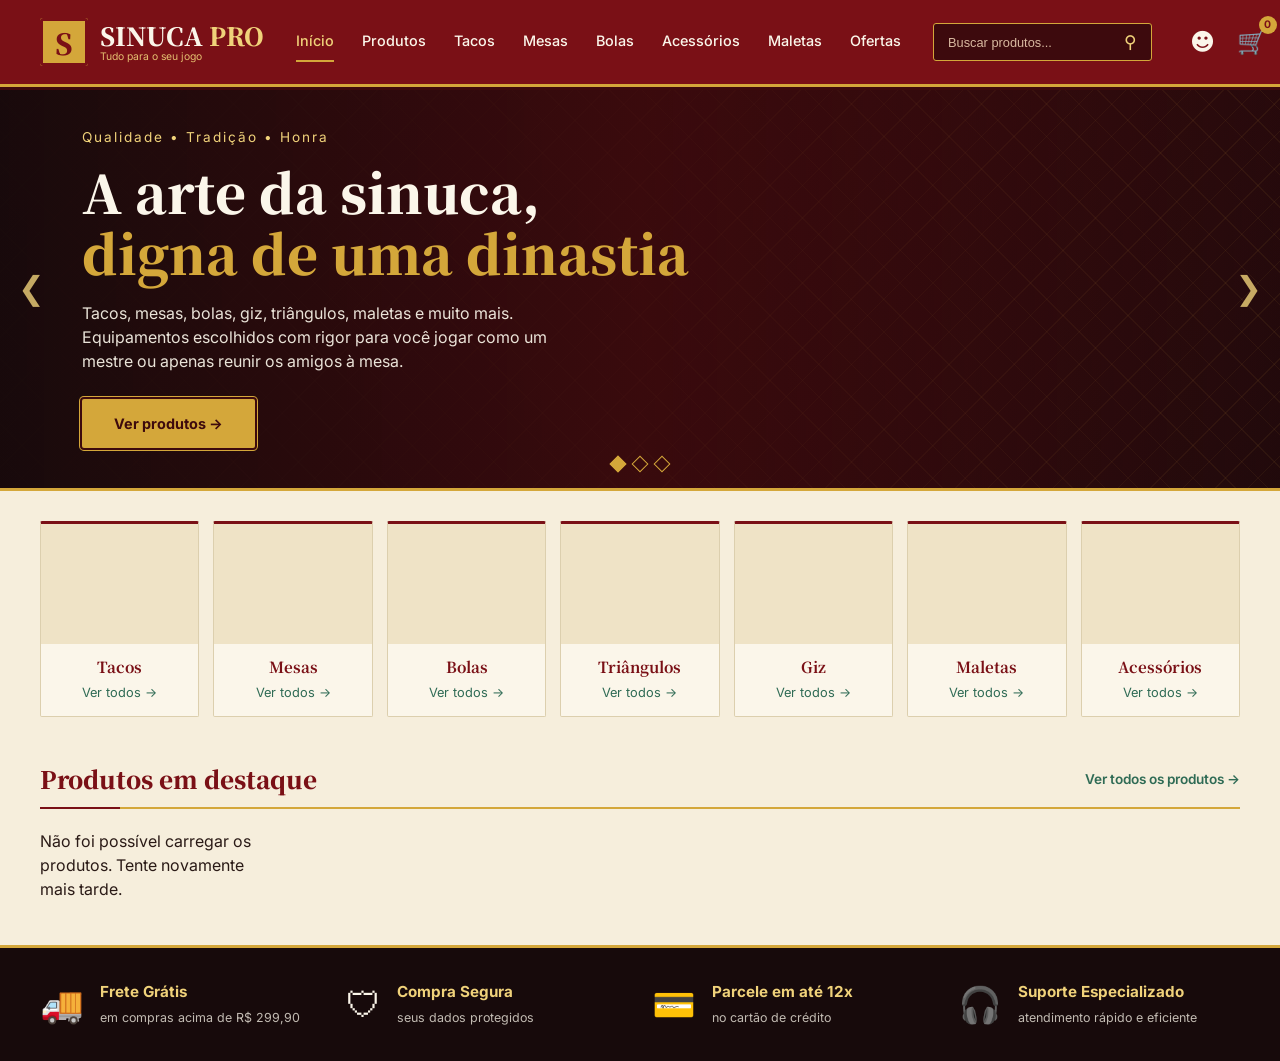
==== frontend/index.html @ 9809d469 "Correção do front quebrado" ====
<!doctype html>
<html lang="pt-BR">
<head>
  <meta charset="UTF-8">
  <meta name="viewport" content="width=device-width, initial-scale=1.0">

  <title>Sinuca Pro - Tudo para o seu jogo</title>

  <link rel="preconnect" href="https://fonts.googleapis.com">
  <link rel="preconnect" href="https://fonts.gstatic.com" crossorigin>
  <link
    href="https://fonts.googleapis.com/css2?family=Inter:wght@400;500;600;700;800&family=Noto+Serif+SC:wght@400;700;900&display=swap"
    rel="stylesheet"
  >

  <link rel="stylesheet" href="style.css">
</head>

<body>

  <!-- HEADER -->
  <header class="header">
    <div class="container header__inner">

      <a href="index.html" class="logo">
        <span class="logo__icon" aria-hidden="true">S</span>
        <span class="logo__text">
          <strong>SINUCA <em>PRO</em></strong>
          <small>Tudo para o seu jogo</small>
        </span>
      </a>

      <nav class="nav" aria-label="Principal">
        <a href="index.html" class="active">Início</a>
        <a href="produtos.html">Produtos</a>
        <a href="produtos.html?c=tacos">Tacos</a>
        <a href="produtos.html?c=mesas">Mesas</a>
        <a href="produtos.html?c=bolas">Bolas</a>
        <a href="produtos.html?c=acessorios">Acessórios</a>
        <a href="produtos.html?c=maletas">Maletas</a>
        <a href="#">Ofertas</a>
      </nav>

      <form
        class="search"
        id="search-form"
        role="search"
        action="produtos.html"
        method="get"
      >
        <input
          type="search"
          id="busca"
          name="q"
          placeholder="Buscar produtos..."
          aria-label="Buscar produtos"
        />
        <button type="submit" aria-label="Buscar">&#9906;</button>
      </form>

      <div class="header__actions">
        <a
          href="perfil.html"
          class="icon-btn"
          id="account-btn"
          aria-label="Minha conta"
        >
          &#9787;
        </a>

        <a href="#" class="icon-btn cart" aria-label="Carrinho">
          &#128722;
          <span class="cart__count" id="cart-count">0</span>
        </a>
      </div>

    </div>
  </header>

  <!-- CONTEÚDO PRINCIPAL -->
  <main>

    <!-- HERO / BANNER -->
    <section class="hero" id="hero">
      <button
        class="hero__arrow hero__arrow--prev"
        aria-label="Anterior"
        type="button"
      >
        &#10094;
      </button>

      <div class="container hero__content">
        <p class="hero__eyebrow">Qualidade &bull; Tradição &bull; Honra</p>

        <h1>
          A arte da sinuca,<br>
          <span>digna de uma dinastia</span>
        </h1>

        <p class="hero__text">
          Tacos, mesas, bolas, giz, triângulos, maletas e muito mais.
          Equipamentos escolhidos com rigor para você jogar como um mestre
          ou apenas reunir os amigos à mesa.
        </p>

        <a href="produtos.html" class="btn btn--primary">
          Ver produtos &rarr;
        </a>
      </div>

      <button
        class="hero__arrow hero__arrow--next"
        aria-label="Próximo"
        type="button"
      >
        &#10095;
      </button>

      <div class="hero__dots" role="tablist">
        <button class="active" type="button" aria-label="Slide 1"></button>
        <button type="button" aria-label="Slide 2"></button>
        <button type="button" aria-label="Slide 3"></button>
      </div>
    </section>

    <!-- CATEGORIAS -->
    <section class="container categorias" id="categorias" aria-label="Categorias de Produtos">
      <a href="produtos.html?c=tacos" class="cat">
        <div class="cat__img"></div>
        <h3>Tacos</h3>
        <span>Ver todos &rarr;</span>
      </a>

      <a href="produtos.html?c=mesas" class="cat">
        <div class="cat__img"></div>
        <h3>Mesas</h3>
        <span>Ver todos &rarr;</span>
      </a>

      <a href="produtos.html?c=bolas" class="cat">
        <div class="cat__img"></div>
        <h3>Bolas</h3>
        <span>Ver todos &rarr;</span>
      </a>

      <a href="produtos.html?c=triangulos" class="cat">
        <div class="cat__img"></div>
        <h3>Triângulos</h3>
        <span>Ver todos &rarr;</span>
      </a>

      <a href="produtos.html?c=giz" class="cat">
        <div class="cat__img"></div>
        <h3>Giz</h3>
        <span>Ver todos &rarr;</span>
      </a>

      <a href="produtos.html?c=maletas" class="cat">
        <div class="cat__img"></div>
        <h3>Maletas</h3>
        <span>Ver todos &rarr;</span>
      </a>

      <a href="produtos.html?c=acessorios" class="cat">
        <div class="cat__img"></div>
        <h3>Acessórios</h3>
        <span>Ver todos &rarr;</span>
      </a>
    </section>

    <!-- PRODUTOS DESTAQUES -->
    <section class="container destaques" id="destaques">
      <div class="section-head">
        <h2>Produtos em destaque</h2>
        <a href="produtos.html">Ver todos os produtos &rarr;</a>
      </div>

      <div class="produtos" id="produtos"></div>
    </section>

  </main>

  <!-- RODAPÉ DE BENEFÍCIOS -->
  <footer class="beneficios">
    <div class="container beneficios__inner">
      <div class="beneficio">
        <span class="beneficio__icon" aria-hidden="true">&#128666;</span>
        <div>
          <strong>Frete Grátis</strong>
          <small>em compras acima de R$ 299,90</small>
        </div>
      </div>

      <div class="beneficio">
        <span class="beneficio__icon" aria-hidden="true">&#128737;</span>
        <div>
          <strong>Compra Segura</strong>
          <small>seus dados protegidos</small>
        </div>
      </div>

      <div class="beneficio">
        <span class="beneficio__icon" aria-hidden="true">&#128179;</span>
        <div>
          <strong>Parcele em até 12x</strong>
          <small>no cartão de crédito</small>
        </div>
      </div>

      <div class="beneficio">
        <span class="beneficio__icon" aria-hidden="true">&#127911;</span>
        <div>
          <strong>Suporte Especializado</strong>
          <small>atendimento rápido e eficiente</small>
        </div>
      </div>
    </div>
  </footer>

  <!-- MODAL DE AUTENTICAÇÃO - SPA -->
  <div id="auth-modal" class="auth-modal hidden" aria-hidden="true">
    <div class="auth-modal__overlay" id="auth-overlay"></div>

    <div
      class="auth-modal__content"
      role="dialog"
      aria-modal="true"
      aria-labelledby="auth-title"
    >
      <button
        class="auth-modal__close"
        id="close-auth-btn"
        type="button"
        aria-label="Fechar"
      >
        &times;
      </button>

      <!-- ABAS -->
      <div class="auth-modal__tabs">
        <button type="button" id="tab-login" class="auth-tab active">
          Entrar
        </button>
        <button type="button" id="tab-register" class="auth-tab">
          Cadastrar
        </button>
      </div>

      <!-- LOGIN -->
      <form id="login-form" class="auth-form" novalidate>
        <h2 id="auth-title">Acessar Conta</h2>

        <div class="form-group">
          <label for="login-email">E-mail</label>
          <input
            type="email"
            id="login-email"
            name="email"
            placeholder="seu@email.com"
            autocomplete="email"
            required
          />
        </div>

        <div class="form-group">
          <label for="login-password">Senha</label>
          <input
            type="password"
            id="login-password"
            name="password"
            placeholder="Digite sua senha"
            autocomplete="current-password"
            required
          />
        </div>

        <p id="login-message" class="auth-message" aria-live="polite"></p>

        <button type="submit" class="btn btn--primary auth-submit">
          Entrar
        </button>
      </form>

      <!-- CADASTRO -->
      <form id="register-form" class="auth-form hidden" novalidate>
        <h2>Criar Conta</h2>

        <div class="form-group">
          <label for="register-name">Nome Completo</label>
          <input
            type="text"
            id="register-name"
            name="name"
            placeholder="Seu Nome"
            autocomplete="name"
            minlength="3"
            required
          />
        </div>

        <div class="form-group">
          <label for="register-email">E-mail</label>
          <input
            type="email"
            id="register-email"
            name="email"
            placeholder="seu@email.com"
            autocomplete="email"
            required
          />
        </div>

        <div class="form-group">
          <label for="register-password">Senha</label>
          <input
            type="password"
            id="register-password"
            name="password"
            placeholder="Mínimo 8 caracteres"
            autocomplete="new-password"
            minlength="8"
            required
          />
        </div>

        <div class="form-group">
          <label for="register-password-confirmation">Confirmar Senha</label>
          <input
            type="password"
            id="register-password-confirmation"
            name="password_confirmation"
            placeholder="Digite a senha novamente"
            autocomplete="new-password"
            minlength="8"
            required
          />
        </div>

        <p id="register-message" class="auth-message" aria-live="polite"></p>

        <button type="submit" class="btn btn--primary auth-submit">
          Cadastrar
        </button>
      </form>
    </div>
  </div>

  <script src="script.js"></script>
  <script src="cards.js"></script>

</body>
</html>
---- frontend/style.css ----
:root {
  --lacquer: #7a1016;
  --lacquer-dark: #3d0a0d;
  --ink: #170a0b;
  --gold: #d4a73a;
  --gold-light: #f0d27a;
  --paper: #f6eedc;
  --paper-2: #fbf6ea;
  --jade: #2f6b55;
  --text: #2a1a16;
  --muted: #7a655b;
  --border: #dccfae;
}

* {
  box-sizing: border-box;
  margin: 0;
  padding: 0;
}

html {
  scroll-behavior: smooth;
}

body {
  font-family: "Inter", system-ui, sans-serif;
  color: var(--text);
  background: var(--paper);
  line-height: 1.5;
  overflow-x: hidden; /* Evita a barra de rolagem horizontal desnecessária */
}

a {
  color: inherit;
  text-decoration: none;
}

button {
  font: inherit;
  cursor: pointer;
  border: 0;
  background: none;
  color: inherit;
}

button:disabled {
  cursor: not-allowed;
  opacity: 0.7;
}

:focus-visible {
  outline: 2px solid var(--gold);
  outline-offset: 2px;
}

h1,
h2,
h3,
.logo__text strong {
  font-family: "Noto Serif SC", serif;
}

.container {
  width: 100%;
  max-width: 1240px;
  margin: 0 auto;
  padding: 0 20px;
}

/* ================= HEADER ================= */
.header {
  background: var(--lacquer);
  color: var(--paper-2);
  border-bottom: 3px solid var(--gold);
  position: sticky;
  top: 0;
  z-index: 50;
  box-shadow: 0 3px 0 var(--lacquer-dark);
}

.header__inner {
  display: flex;
  align-items: center;
  gap: 32px;
  height: 84px;
}

.logo {
  display: flex;
  align-items: center;
  gap: 12px;
  flex-shrink: 0;
}

.logo__icon {
  width: 48px;
  height: 48px;
  display: grid;
  place-items: center;
  background: var(--gold);
  color: var(--lacquer);
  font: 900 1.8rem "Noto Serif SC", serif;
  border-radius: 3px;
  box-shadow:
    inset 0 0 0 3px var(--lacquer),
    inset 0 0 0 4px var(--gold);
}

.logo__text {
  display: flex;
  flex-direction: column;
  line-height: 1.05;
}

.logo__text strong {
  font-size: 1.55rem;
  font-weight: 900;
  color: var(--paper-2);
}

.logo__text em {
  font-style: normal;
  color: var(--gold-light);
}

.logo__text small {
  font-size: 0.65rem;
  margin-top: 4px;
  color: var(--gold-light);
  opacity: 0.9;
}

.nav {
  display: flex;
  gap: 28px;
  flex: 1;
}

.nav a {
  font-size: 0.9rem;
  font-weight: 500;
  padding: 8px 0;
  border-bottom: 2px solid transparent;
  transition: color 0.2s;
}

.nav a:hover,
.nav a.active {
  color: var(--gold-light);
}

.nav a.active {
  border-color: var(--gold);
}

.search {
  display: flex;
  align-items: center;
  background: var(--lacquer-dark);
  border: 1px solid var(--gold);
  border-radius: 3px;
  padding: 0 6px 0 14px;
  width: 220px;
  height: 38px;
}

.search input {
  flex: 1;
  min-width: 0;
  background: none;
  border: 0;
  color: var(--paper-2);
  font-size: 0.8rem;
  outline: 0;
}

.search input::placeholder {
  color: #d9b9a0;
}

.search button {
  font-size: 1.1rem;
  padding: 4px 8px;
  color: var(--gold-light);
}

.header__actions {
  display: flex;
  gap: 10px;
}

.icon-btn {
  position: relative;
  font-size: 1.5rem;
  padding: 6px;
}

.cart__count {
  position: absolute;
  top: -2px;
  right: -4px;
  background: var(--gold);
  color: var(--lacquer);
  font-size: 0.65rem;
  font-weight: 700;
  width: 18px;
  height: 18px;
  border-radius: 50%;
  display: grid;
  place-items: center;
}

/* ================= HERO (SOLUÇÃO DO PROBLEMA DE VAZAMENTO) ================= */
.hero {
  position: relative;
  min-height: 390px;
  width: 100%;
  overflow: hidden; /* IMPORTANTE: Esconde elementos que vazarem nas laterais */
  display: flex;
  align-items: center;
  color: var(--paper-2);

  background:
    linear-gradient(
      90deg,
      rgba(23, 10, 11, 0.96) 0%,
      rgba(61, 10, 13, 0.82) 50%,
      rgba(61, 10, 13, 0.25) 100%
    ),
    repeating-linear-gradient(
      45deg,
      transparent 0 22px,
      rgba(212, 167, 58, 0.09) 22px 23px
    ),
    repeating-linear-gradient(
      -45deg,
      transparent 0 22px,
      rgba(212, 167, 58, 0.09) 22px 23px
    ),
    var(--hero-img, linear-gradient(135deg, var(--lacquer-dark), var(--ink)))
      center/cover;

  border-bottom: 3px solid var(--gold);
}

.hero__content {
  padding: 40px 62px;
  position: relative;
  z-index: 2;
}

.hero__eyebrow {
  color: var(--gold-light);
  font-size: 0.85rem;
  letter-spacing: 2px;
  margin-bottom: 14px;
}

.hero h1 {
  font-size: clamp(2rem, 4.6vw, 3.3rem);
  font-weight: 900;
  line-height: 1.15;
}

.hero h1 span {
  color: var(--gold);
}

.hero__text {
  max-width: 490px;
  margin: 18px 0 26px;
  font-size: 1rem;
  opacity: 0.92;
}

.btn {
  display: inline-block;
  font-weight: 700;
  font-size: 0.9rem;
  padding: 14px 32px;
  border-radius: 2px;
  transition: filter 0.2s;
}

.btn--primary {
  background: var(--gold);
  color: var(--lacquer-dark);
  box-shadow:
    0 0 0 2px var(--lacquer-dark),
    0 0 0 3px var(--gold);
}

.btn--primary:hover {
  filter: brightness(1.08);
}

.hero__arrow {
  position: absolute;
  top: 50%;
  transform: translateY(-50%);
  font-size: 2rem;
  padding: 10px;
  color: var(--gold-light);
  opacity: 0.8;
  z-index: 10;
}

.hero__arrow:hover {
  opacity: 1;
}

.hero__arrow--prev {
  left: 8px;
}

.hero__arrow--next {
  right: 8px;
}

.hero__dots {
  position: absolute;
  bottom: 18px;
  left: 50%;
  transform: translateX(-50%);
  display: flex;
  gap: 10px;
  z-index: 10;
}

.hero__dots button {
  width: 12px;
  height: 12px;
  background: transparent;
  border: 1.5px solid var(--gold);
  transform: rotate(45deg);
}

.hero__dots button.active {
  background: var(--gold);
}

/* ================= CATEGORIAS ================= */
.categorias {
  display: grid;
  grid-template-columns: repeat(7, 1fr);
  gap: 14px;
  margin-top: 30px;
}

.cat {
  background: var(--paper-2);
  border: 1px solid var(--border);
  border-top: 3px solid var(--lacquer);
  border-radius: 2px;
  text-align: center;
  overflow: hidden;
  transition: box-shadow 0.2s;
}

.cat:hover {
  box-shadow: 0 6px 16px rgba(61, 10, 13, 0.15);
}

.cat__img {
  height: 120px;
  background: #efe3c6 center/contain no-repeat;
}

.cat h3 {
  font-size: 0.95rem;
  font-weight: 700;
  margin-top: 12px;
  color: var(--lacquer);
}

.cat span {
  display: block;
  color: var(--jade);
  font-size: 0.8rem;
  padding: 4px 0 14px;
}

/* ================= DESTAQUES & PRODUTOS ================= */
.destaques {
  margin-top: 44px;
  margin-bottom: 44px;
}

.section-head {
  display: flex;
  justify-content: space-between;
  align-items: center;
  margin-bottom: 20px;
  padding-bottom: 10px;
  border-bottom: 2px solid var(--gold);
  position: relative;
}

.section-head::after {
  content: "";
  position: absolute;
  left: 0;
  bottom: -2px;
  width: 80px;
  height: 2px;
  background: var(--lacquer);
}

.section-head h2 {
  font-size: 1.5rem;
  font-weight: 900;
  color: var(--lacquer);
}

.section-head a {
  color: var(--jade);
  font-size: 0.85rem;
  font-weight: 600;
}

.produtos {
  display: grid;
  grid-template-columns: repeat(auto-fill, minmax(190px, 1fr));
  gap: 16px;
}

.produto-card {
  background: var(--paper-2);
  border: 1px solid var(--border);
  border-radius: 2px;
  padding: 14px;
  display: flex;
  flex-direction: column;
}

.produto-card__img {
  height: 170px;
  display: grid;
  place-items: center;
  margin-bottom: 12px;
  overflow: hidden;
}

.produto-card__img img {
  width: 100%;
  height: 100%;
  object-fit: contain;
}

.produto-card__nome {
  font-size: 0.85rem;
  font-weight: 700;
}

.produto-card__desc {
  font-size: 0.78rem;
  color: var(--muted);
}

.produto-card__stars {
  font-size: 0.78rem;
  color: var(--muted);
  margin: 6px 0;
}

.produto-card__stars i {
  color: var(--gold);
  font-style: normal;
  letter-spacing: 1px;
}

.produto-card__preco {
  font-family: "Noto Serif SC", serif;
  font-size: 1.15rem;
  font-weight: 700;
  color: var(--lacquer);
  margin: 6px 0 12px;
}

.produto-card__btn {
  margin-top: auto;
  background: var(--lacquer);
  color: var(--gold-light);
  font-weight: 600;
  font-size: 0.85rem;
  padding: 10px;
  border-radius: 2px;
  border: 1px solid var(--gold);
  transition: background 0.2s;
}

.produto-card__btn:hover {
  background: var(--lacquer-dark);
}

/* ================= BENEFÍCIOS ================= */
.beneficios {
  background: var(--ink);
  color: var(--paper-2);
  padding: 30px 0;
  border-top: 3px solid var(--gold);
  clear: both;
}

.beneficios__inner {
  display: grid;
  grid-template-columns: repeat(4, 1fr);
  gap: 24px;
}

.beneficio {
  display: flex;
  align-items: center;
  gap: 16px;
}

.beneficio__icon {
  font-size: 2.2rem;
}

.beneficio strong {
  display: block;
  font-size: 0.95rem;
  color: var(--gold-light);
}

.beneficio small {
  font-size: 0.78rem;
  opacity: 0.75;
}

/* ================= MODAL & UTILITÁRIOS ================= */
.hidden {
  display: none !important;
}

.auth-modal {
  position: fixed;
  inset: 0;
  width: 100vw;
  height: 100vh;
  z-index: 1000;
  display: flex;
  align-items: center;
  justify-content: center;
  padding: 20px;
}

.auth-modal__overlay {
  position: absolute;
  inset: 0;
  width: 100%;
  height: 100%;
  background: rgba(23, 10, 11, 0.75);
  backdrop-filter: blur(3px);
}

.auth-modal__content {
  position: relative;
  background: var(--paper-2);
  border: 2px solid var(--gold);
  border-radius: 4px;
  padding: 32px 28px;
  width: 100%;
  max-width: 420px;
  max-height: calc(100vh - 40px);
  overflow-y: auto;
  z-index: 1001;
  box-shadow: 0 10px 30px rgba(0, 0, 0, 0.35);
  animation: authModalIn 0.18s ease-out;
}

@keyframes authModalIn {
  from {
    opacity: 0;
    transform: translateY(-10px) scale(0.98);
  }
  to {
    opacity: 1;
    transform: translateY(0) scale(1);
  }
}

.auth-modal__close {
  position: absolute;
  top: 12px;
  right: 16px;
  background: none;
  border: none;
  font-size: 1.8rem;
  color: var(--muted);
  cursor: pointer;
  line-height: 1;
  transition: color 0.2s;
}

.auth-modal__close:hover {
  color: var(--lacquer);
}

.auth-modal__tabs {
  display: flex;
  gap: 16px;
  margin-bottom: 24px;
  border-bottom: 2px solid var(--border);
}

.auth-tab {
  background: none;
  border: none;
  padding: 8px 12px;
  font-family: "Noto Serif SC", serif;
  font-size: 1.1rem;
  font-weight: 700;
  color: var(--muted);
  cursor: pointer;
  border-bottom: 3px solid transparent;
  margin-bottom: -2px;
  transition:
    color 0.2s,
    border-color 0.2s;
}

.auth-tab:hover {
  color: var(--lacquer);
}

.auth-tab.active {
  color: var(--lacquer);
  border-bottom-color: var(--gold);
}

.auth-form h2 {
  font-size: 1.3rem;
  color: var(--lacquer);
  margin-bottom: 18px;
}

.form-group {
  margin-bottom: 16px;
}

.form-group label {
  display: block;
  font-size: 0.85rem;
  font-weight: 600;
  color: var(--text);
  margin-bottom: 6px;
}

.form-group input {
  width: 100%;
  padding: 10px 12px;
  background: #fff;
  border: 1px solid var(--border);
  border-radius: 2px;
  font-size: 0.9rem;
  color: var(--text);
  outline: none;
  transition:
    border-color 0.2s,
    box-shadow 0.2s;
}

.form-group input:focus {
  border-color: var(--gold);
  box-shadow: 0 0 0 2px rgba(212, 167, 58, 0.2);
}

.form-group input:invalid:not(:placeholder-shown) {
  border-color: #b94a48;
}

.auth-submit {
  width: 100%;
  margin-top: 10px;
  text-align: center;
}

.auth-submit:disabled {
  filter: none;
}

.auth-message {
  min-height: 20px;
  margin: 8px 0 4px;
  font-size: 0.82rem;
  line-height: 1.4;
  color: #a33;
}

.auth-message:empty {
  min-height: 0;
  margin: 0;
}

.auth-message.success {
  color: var(--jade);
}

.auth-message.error {
  color: #a33;
}

/* ================= RESPONSIVIDADE ================= */
@media (max-width: 1100px) {
  .categorias {
    grid-template-columns: repeat(4, 1fr);
  }

  .search {
    width: 170px;
  }

  .nav {
    gap: 18px;
  }
}

@media (max-width: 860px) {
  .header__inner {
    flex-wrap: wrap;
    height: auto;
    padding: 12px 20px;
    gap: 12px;
  }

  .nav {
    order: 3;
    width: 100%;
    overflow-x: auto;
    flex: none;
    padding-bottom: 4px;
  }

  .nav a {
    white-space: nowrap;
  }

  .search {
    margin-left: auto;
  }

  .hero__content {
    padding-left: 20px;
    padding-right: 20px;
  }

  .beneficios__inner {
    grid-template-columns: repeat(2, 1fr);
  }
}

@media (max-width: 560px) {
  .categorias {
    grid-template-columns: repeat(2, 1fr);
  }

  .search {
    width: 100%;
    order: 4;
  }

  .beneficios__inner {
    grid-template-columns: 1fr;
  }

  .section-head {
    flex-direction: column;
    align-items: flex-start;
    gap: 6px;
  }

  .auth-modal {
    padding: 12px;
  }

  .auth-modal__content {
    padding: 28px 20px;
    max-height: calc(100vh - 24px);
  }
}

@media (prefers-reduced-motion: reduce) {
  * {
    transition: none !important;
    animation: none !important;
    scroll-behavior: auto !important;
  }
}
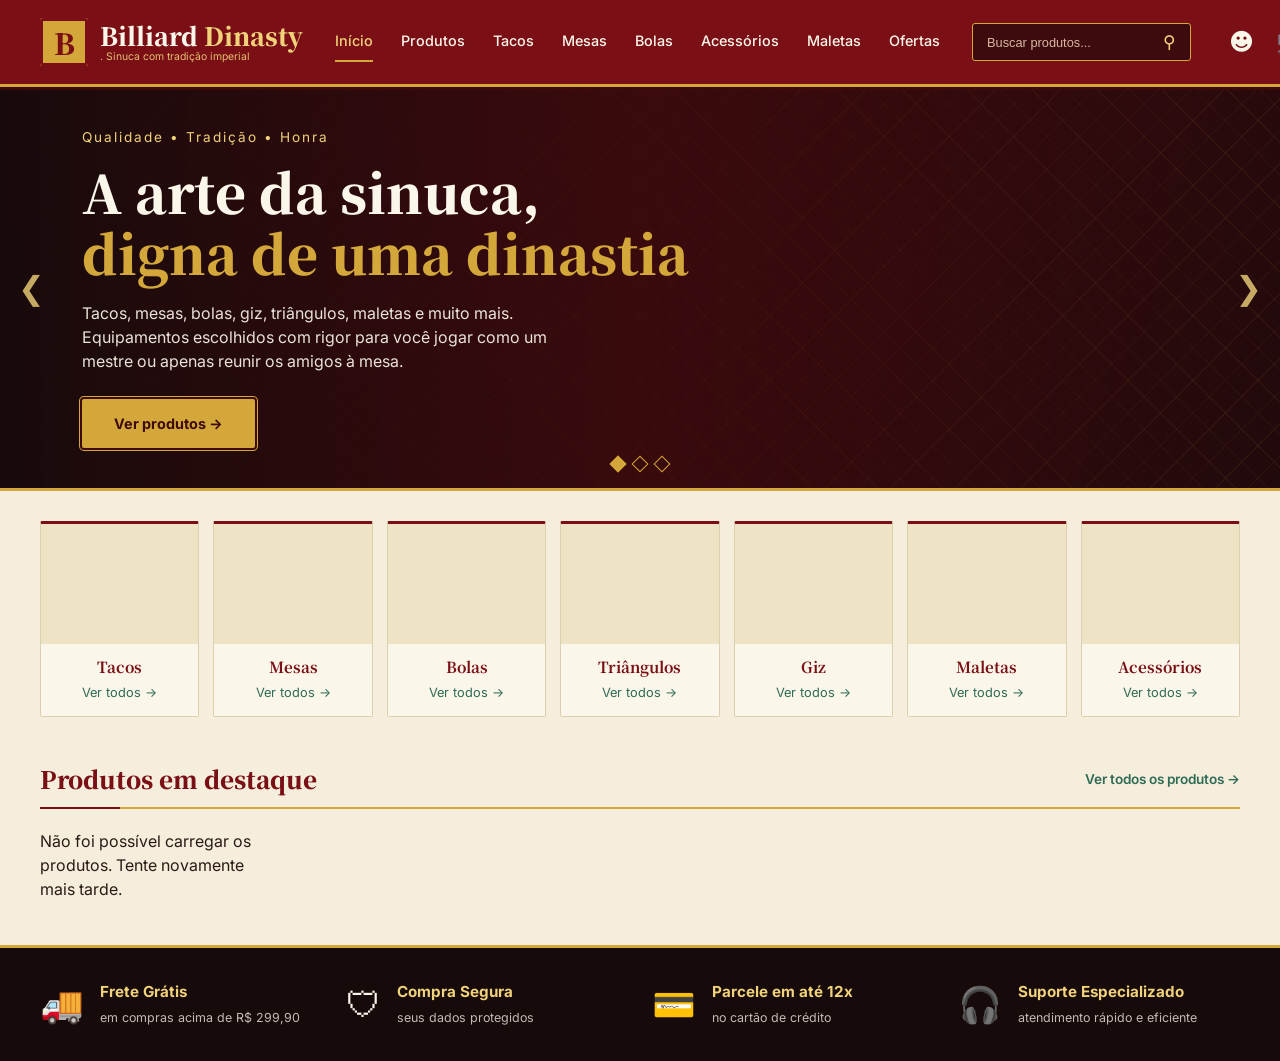
==== commit 97ef38c9: "correção do nome do site errado" ====
--- a/frontend/index.html
+++ b/frontend/index.html
@@ -23,10 +23,10 @@
     <div class="container header__inner">
 
       <a href="index.html" class="logo">
-        <span class="logo__icon" aria-hidden="true">S</span>
+        <span class="logo__icon" aria-hidden="true">B</span>
         <span class="logo__text">
-          <strong>SINUCA <em>PRO</em></strong>
-          <small>Tudo para o seu jogo</small>
+          <strong>Billiard <em>Dinasty</em></strong>
+          <small> . Sinuca com tradição imperial</small>
         </span>
       </a>
 
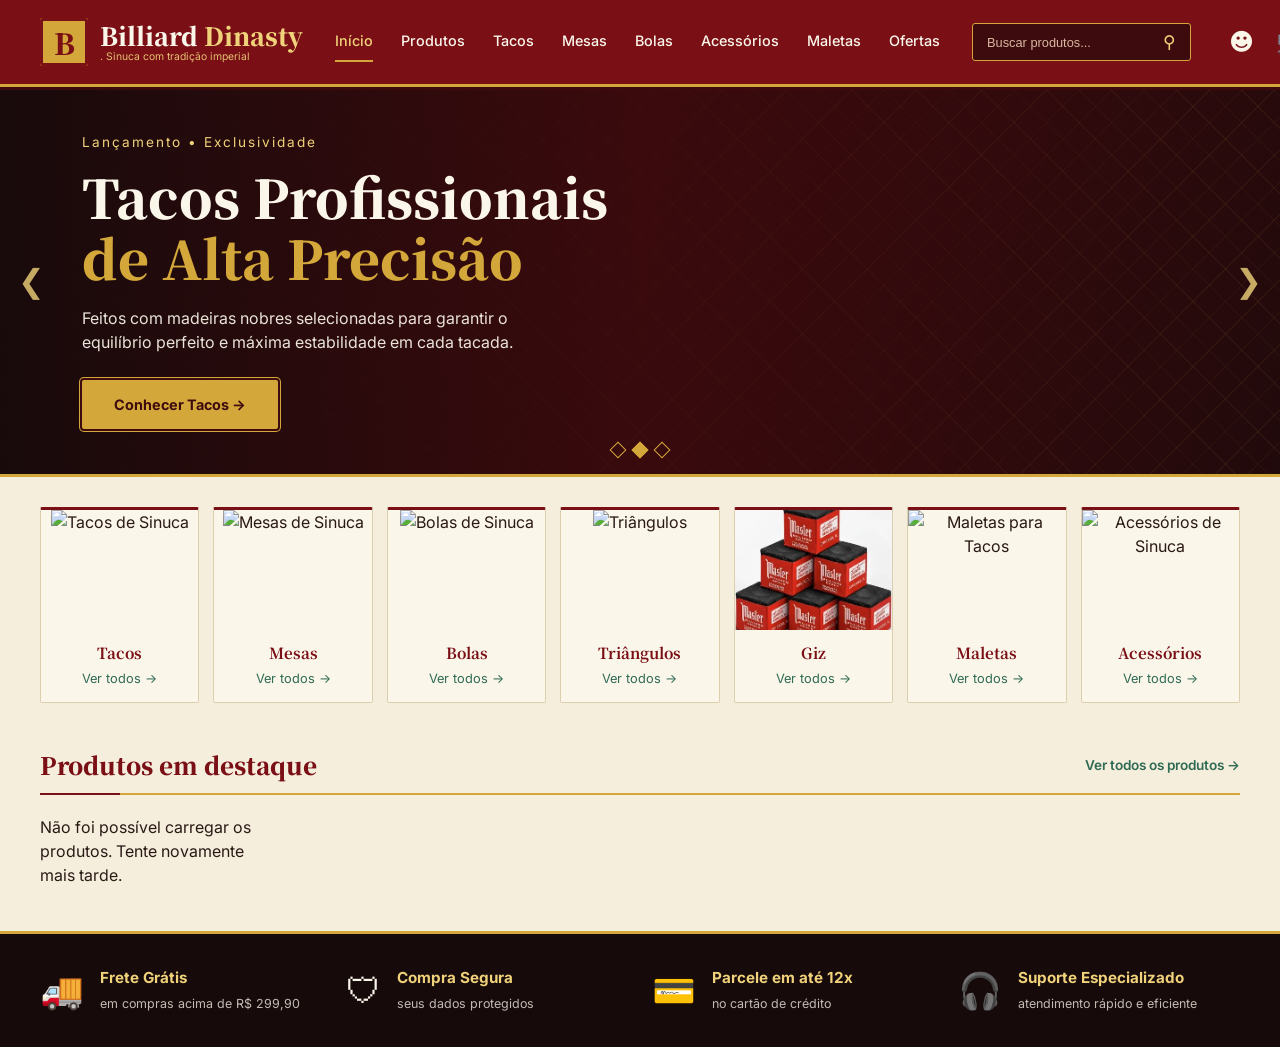
==== commit d25dbf4d: "Estilização do front" ====
--- a/frontend/index.html
+++ b/frontend/index.html
@@ -125,45 +125,60 @@
     </section>
 
     <!-- CATEGORIAS -->
+   <!-- CATEGORIAS -->
     <section class="container categorias" id="categorias" aria-label="Categorias de Produtos">
       <a href="produtos.html?c=tacos" class="cat">
-        <div class="cat__img"></div>
+        <div class="cat__img">
+          <img src="https://encrypted-tbn0.gstatic.com/images?q=tbn:ANd9GcRtb6_xUoiE0GjoQXSoF4-o4sNEom1DnDOnOqWDgk5Bng&s=10" alt="Tacos de Sinuca">
+        </div>
         <h3>Tacos</h3>
         <span>Ver todos &rarr;</span>
       </a>
 
       <a href="produtos.html?c=mesas" class="cat">
-        <div class="cat__img"></div>
+        <div class="cat__img">
+          <img src="https://encrypted-tbn0.gstatic.com/images?q=tbn:ANd9GcT3Wu93juK8cj-1yBfC0N5tEA8ZtdfdDFMWw4hB-hTizwg-Gs3KB1B9EbJn&s=10" alt="Mesas de Sinuca">
+        </div>
         <h3>Mesas</h3>
         <span>Ver todos &rarr;</span>
       </a>
 
       <a href="produtos.html?c=bolas" class="cat">
-        <div class="cat__img"></div>
+        <div class="cat__img">
+          <img src="https://encrypted-tbn0.gstatic.com/images?q=tbn:ANd9GcRAVEVviOmuoxiNLcob_jDq6pOC_cxvkHsBLmFi6SEBEw&s=10" alt="Bolas de Sinuca">
+        </div>
         <h3>Bolas</h3>
         <span>Ver todos &rarr;</span>
       </a>
 
       <a href="produtos.html?c=triangulos" class="cat">
-        <div class="cat__img"></div>
+        <div class="cat__img">
+          <img src="https://encrypted-tbn0.gstatic.com/images?q=tbn:ANd9GcSGXJgXjNtkB61UmYDrSlKKo2nxI7_4UL2KjwTXQiFCXQ&s=10" alt="Triângulos">
+        </div>
         <h3>Triângulos</h3>
         <span>Ver todos &rarr;</span>
       </a>
 
       <a href="produtos.html?c=giz" class="cat">
-        <div class="cat__img"></div>
+        <div class="cat__img">
+          <img src="[data-uri]" alt="Giz para Sinuca">
+        </div>
         <h3>Giz</h3>
         <span>Ver todos &rarr;</span>
       </a>
 
       <a href="produtos.html?c=maletas" class="cat">
-        <div class="cat__img"></div>
+        <div class="cat__img">
+          <img src="https://images.tcdn.com.br/img/img_prod/1221358/kit_taco_sinuca_personalizado_com_maleta_luva_giz_e_sola_135_1_5aab7a1e26e472a45f0dad294627454f.jpg" alt="Maletas para Tacos">
+        </div>
         <h3>Maletas</h3>
         <span>Ver todos &rarr;</span>
       </a>
 
       <a href="produtos.html?c=acessorios" class="cat">
-        <div class="cat__img"></div>
+        <div class="cat__img">
+          <img src="https://encrypted-tbn0.gstatic.com/images?q=tbn:ANd9GcQ75Kz98lM8HUUbimagNaIul0P5lsNmRxChd06xt_-qWQ&s=10" alt="Acessórios de Sinuca">
+        </div>
         <h3>Acessórios</h3>
         <span>Ver todos &rarr;</span>
       </a>
--- a/frontend/style.css
+++ b/frontend/style.css
@@ -363,7 +363,23 @@
 
 .cat__img {
   height: 120px;
-  background: #efe3c6 center/contain no-repeat;
+  width: 100%;
+  display: block;
+  overflow: hidden;
+  padding: 0; /* Remova o padding para a imagem encostar nas bordas */
+}
+
+.cat__img img {
+  width: 100%;
+  height: 100%;
+  object-fit: cover; /* Força a imagem a preencher todo o espaço disponível */
+  object-position: center; /* Centraliza a imagem antes de cortar os excessos */
+  transition: transform 0.2s ease;
+}
+
+/* Mantém o efeito visual ao passar o mouse */
+.cat:hover .cat__img img {
+  transform: scale(1.08);
 }
 
 .cat h3 {
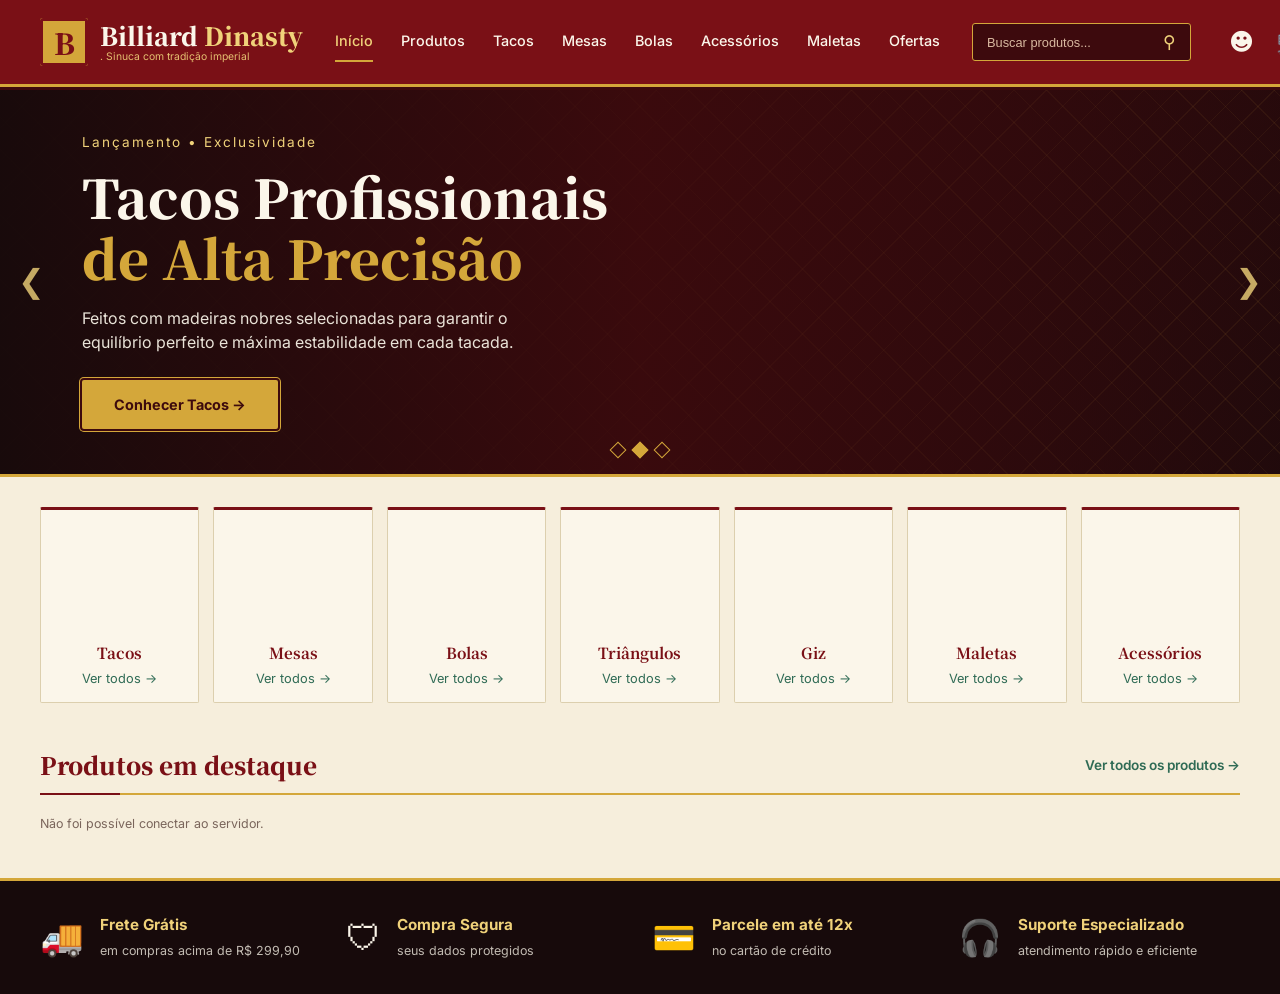
==== commit a66467a1: "Carrinho innitial commit" ====
--- a/frontend/index.html
+++ b/frontend/index.html
@@ -68,7 +68,7 @@
           &#9787;
         </a>
 
-        <a href="#" class="icon-btn cart" aria-label="Carrinho">
+        <a href="carrinho.html" class="icon-btn cart" aria-label="Carrinho">
           &#128722;
           <span class="cart__count" id="cart-count">0</span>
         </a>
@@ -125,60 +125,45 @@
     </section>
 
     <!-- CATEGORIAS -->
-   <!-- CATEGORIAS -->
     <section class="container categorias" id="categorias" aria-label="Categorias de Produtos">
       <a href="produtos.html?c=tacos" class="cat">
-        <div class="cat__img">
-          <img src="https://encrypted-tbn0.gstatic.com/images?q=tbn:ANd9GcRtb6_xUoiE0GjoQXSoF4-o4sNEom1DnDOnOqWDgk5Bng&s=10" alt="Tacos de Sinuca">
-        </div>
+        <div class="cat__img"></div>
         <h3>Tacos</h3>
         <span>Ver todos &rarr;</span>
       </a>
 
       <a href="produtos.html?c=mesas" class="cat">
-        <div class="cat__img">
-          <img src="https://encrypted-tbn0.gstatic.com/images?q=tbn:ANd9GcT3Wu93juK8cj-1yBfC0N5tEA8ZtdfdDFMWw4hB-hTizwg-Gs3KB1B9EbJn&s=10" alt="Mesas de Sinuca">
-        </div>
+        <div class="cat__img"></div>
         <h3>Mesas</h3>
         <span>Ver todos &rarr;</span>
       </a>
 
       <a href="produtos.html?c=bolas" class="cat">
-        <div class="cat__img">
-          <img src="https://encrypted-tbn0.gstatic.com/images?q=tbn:ANd9GcRAVEVviOmuoxiNLcob_jDq6pOC_cxvkHsBLmFi6SEBEw&s=10" alt="Bolas de Sinuca">
-        </div>
+        <div class="cat__img"></div>
         <h3>Bolas</h3>
         <span>Ver todos &rarr;</span>
       </a>
 
       <a href="produtos.html?c=triangulos" class="cat">
-        <div class="cat__img">
-          <img src="https://encrypted-tbn0.gstatic.com/images?q=tbn:ANd9GcSGXJgXjNtkB61UmYDrSlKKo2nxI7_4UL2KjwTXQiFCXQ&s=10" alt="Triângulos">
-        </div>
+        <div class="cat__img"></div>
         <h3>Triângulos</h3>
         <span>Ver todos &rarr;</span>
       </a>
 
       <a href="produtos.html?c=giz" class="cat">
-        <div class="cat__img">
-          <img src="[data-uri]" alt="Giz para Sinuca">
-        </div>
+        <div class="cat__img"></div>
         <h3>Giz</h3>
         <span>Ver todos &rarr;</span>
       </a>
 
       <a href="produtos.html?c=maletas" class="cat">
-        <div class="cat__img">
-          <img src="https://images.tcdn.com.br/img/img_prod/1221358/kit_taco_sinuca_personalizado_com_maleta_luva_giz_e_sola_135_1_5aab7a1e26e472a45f0dad294627454f.jpg" alt="Maletas para Tacos">
-        </div>
+        <div class="cat__img"></div>
         <h3>Maletas</h3>
         <span>Ver todos &rarr;</span>
       </a>
 
       <a href="produtos.html?c=acessorios" class="cat">
-        <div class="cat__img">
-          <img src="https://encrypted-tbn0.gstatic.com/images?q=tbn:ANd9GcQ75Kz98lM8HUUbimagNaIul0P5lsNmRxChd06xt_-qWQ&s=10" alt="Acessórios de Sinuca">
-        </div>
+        <div class="cat__img"></div>
         <h3>Acessórios</h3>
         <span>Ver todos &rarr;</span>
       </a>
@@ -362,7 +347,6 @@
   </div>
 
   <script src="script.js"></script>
-  <script src="cards.js"></script>
 
 </body>
 </html>
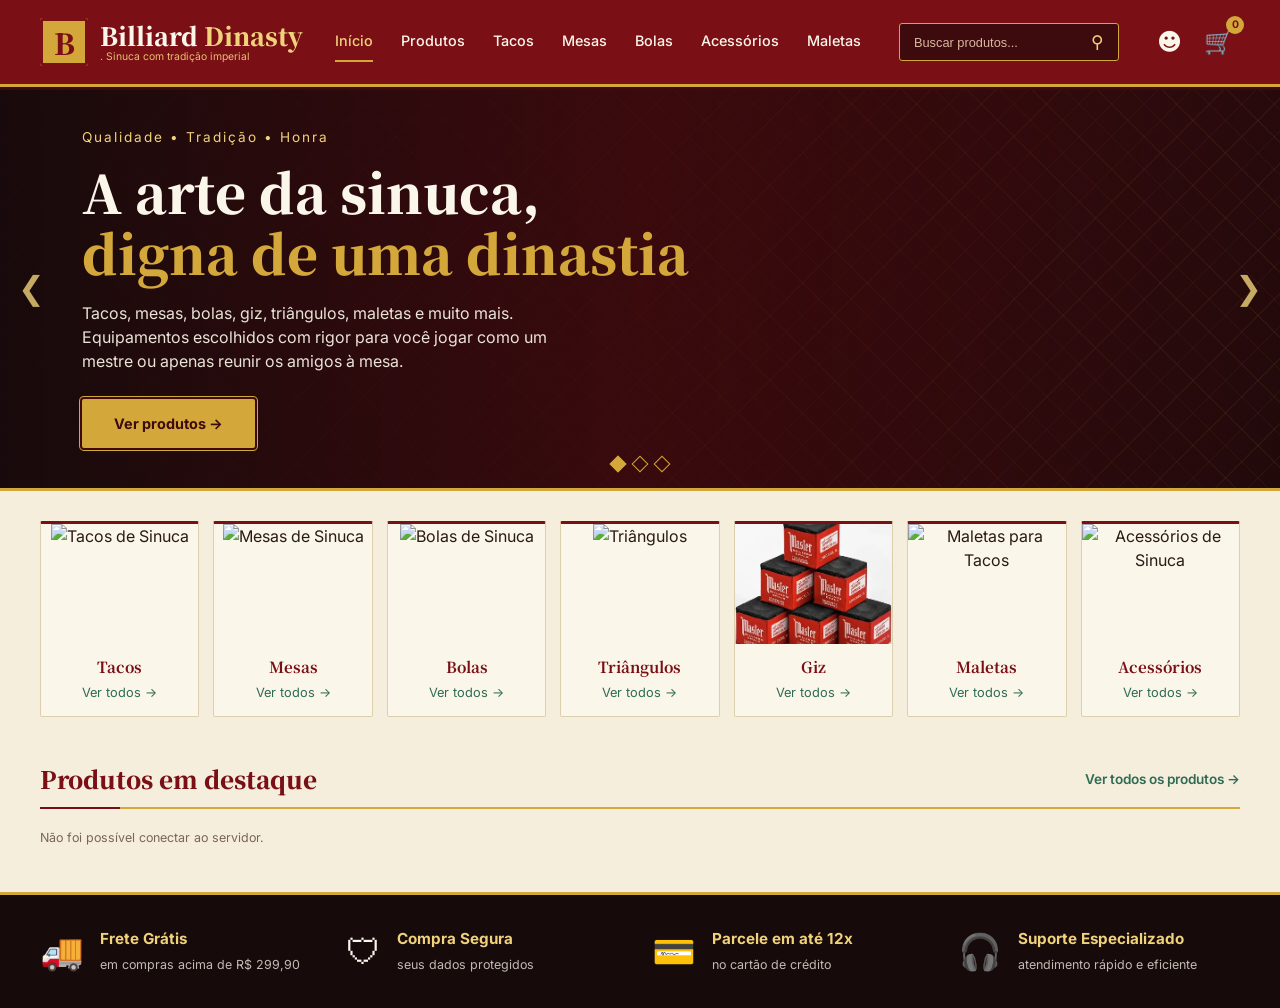
==== commit 63af9c17: "tirei oferta" ====
--- a/frontend/index.html
+++ b/frontend/index.html
@@ -38,7 +38,7 @@
         <a href="produtos.html?c=bolas">Bolas</a>
         <a href="produtos.html?c=acessorios">Acessórios</a>
         <a href="produtos.html?c=maletas">Maletas</a>
-        <a href="#">Ofertas</a>
+      
       </nav>
 
       <form
@@ -68,7 +68,7 @@
           &#9787;
         </a>
 
-        <a href="carrinho.html" class="icon-btn cart" aria-label="Carrinho">
+        <a href="#" class="icon-btn cart" aria-label="Carrinho">
           &#128722;
           <span class="cart__count" id="cart-count">0</span>
         </a>
@@ -125,45 +125,60 @@
     </section>
 
     <!-- CATEGORIAS -->
+   <!-- CATEGORIAS -->
     <section class="container categorias" id="categorias" aria-label="Categorias de Produtos">
       <a href="produtos.html?c=tacos" class="cat">
-        <div class="cat__img"></div>
+        <div class="cat__img">
+          <img src="https://encrypted-tbn0.gstatic.com/images?q=tbn:ANd9GcRtb6_xUoiE0GjoQXSoF4-o4sNEom1DnDOnOqWDgk5Bng&s=10" alt="Tacos de Sinuca">
+        </div>
         <h3>Tacos</h3>
         <span>Ver todos &rarr;</span>
       </a>
 
       <a href="produtos.html?c=mesas" class="cat">
-        <div class="cat__img"></div>
+        <div class="cat__img">
+          <img src="https://encrypted-tbn0.gstatic.com/images?q=tbn:ANd9GcT3Wu93juK8cj-1yBfC0N5tEA8ZtdfdDFMWw4hB-hTizwg-Gs3KB1B9EbJn&s=10" alt="Mesas de Sinuca">
+        </div>
         <h3>Mesas</h3>
         <span>Ver todos &rarr;</span>
       </a>
 
       <a href="produtos.html?c=bolas" class="cat">
-        <div class="cat__img"></div>
+        <div class="cat__img">
+          <img src="https://encrypted-tbn0.gstatic.com/images?q=tbn:ANd9GcRAVEVviOmuoxiNLcob_jDq6pOC_cxvkHsBLmFi6SEBEw&s=10" alt="Bolas de Sinuca">
+        </div>
         <h3>Bolas</h3>
         <span>Ver todos &rarr;</span>
       </a>
 
       <a href="produtos.html?c=triangulos" class="cat">
-        <div class="cat__img"></div>
+        <div class="cat__img">
+          <img src="https://encrypted-tbn0.gstatic.com/images?q=tbn:ANd9GcSGXJgXjNtkB61UmYDrSlKKo2nxI7_4UL2KjwTXQiFCXQ&s=10" alt="Triângulos">
+        </div>
         <h3>Triângulos</h3>
         <span>Ver todos &rarr;</span>
       </a>
 
       <a href="produtos.html?c=giz" class="cat">
-        <div class="cat__img"></div>
+        <div class="cat__img">
+          <img src="[data-uri]" alt="Giz para Sinuca">
+        </div>
         <h3>Giz</h3>
         <span>Ver todos &rarr;</span>
       </a>
 
       <a href="produtos.html?c=maletas" class="cat">
-        <div class="cat__img"></div>
+        <div class="cat__img">
+          <img src="https://images.tcdn.com.br/img/img_prod/1221358/kit_taco_sinuca_personalizado_com_maleta_luva_giz_e_sola_135_1_5aab7a1e26e472a45f0dad294627454f.jpg" alt="Maletas para Tacos">
+        </div>
         <h3>Maletas</h3>
         <span>Ver todos &rarr;</span>
       </a>
 
       <a href="produtos.html?c=acessorios" class="cat">
-        <div class="cat__img"></div>
+        <div class="cat__img">
+          <img src="https://encrypted-tbn0.gstatic.com/images?q=tbn:ANd9GcQ75Kz98lM8HUUbimagNaIul0P5lsNmRxChd06xt_-qWQ&s=10" alt="Acessórios de Sinuca">
+        </div>
         <h3>Acessórios</h3>
         <span>Ver todos &rarr;</span>
       </a>
@@ -347,6 +362,7 @@
   </div>
 
   <script src="script.js"></script>
+  <script src="cards.js"></script>
 
 </body>
 </html>
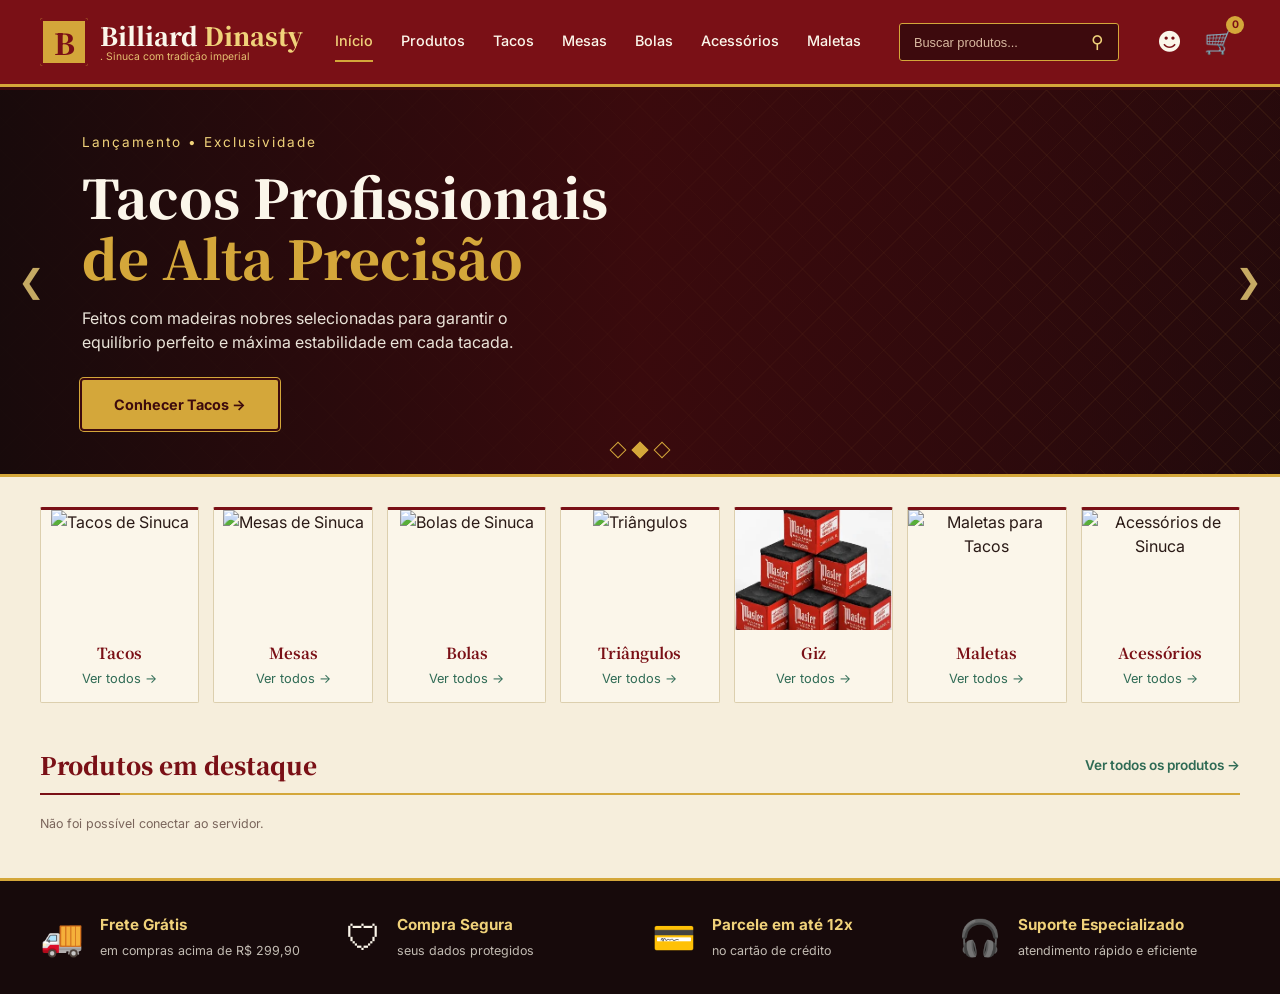
==== commit 7c14529b: "Merge pull request #22 from AndreAnimator/Carrinho Carrinho" ====
--- a/frontend/index.html
+++ b/frontend/index.html
@@ -68,7 +68,7 @@
           &#9787;
         </a>
 
-        <a href="#" class="icon-btn cart" aria-label="Carrinho">
+        <a href="carrinho.html" class="icon-btn cart" aria-label="Carrinho">
           &#128722;
           <span class="cart__count" id="cart-count">0</span>
         </a>
@@ -362,7 +362,6 @@
   </div>
 
   <script src="script.js"></script>
-  <script src="cards.js"></script>
 
 </body>
 </html>
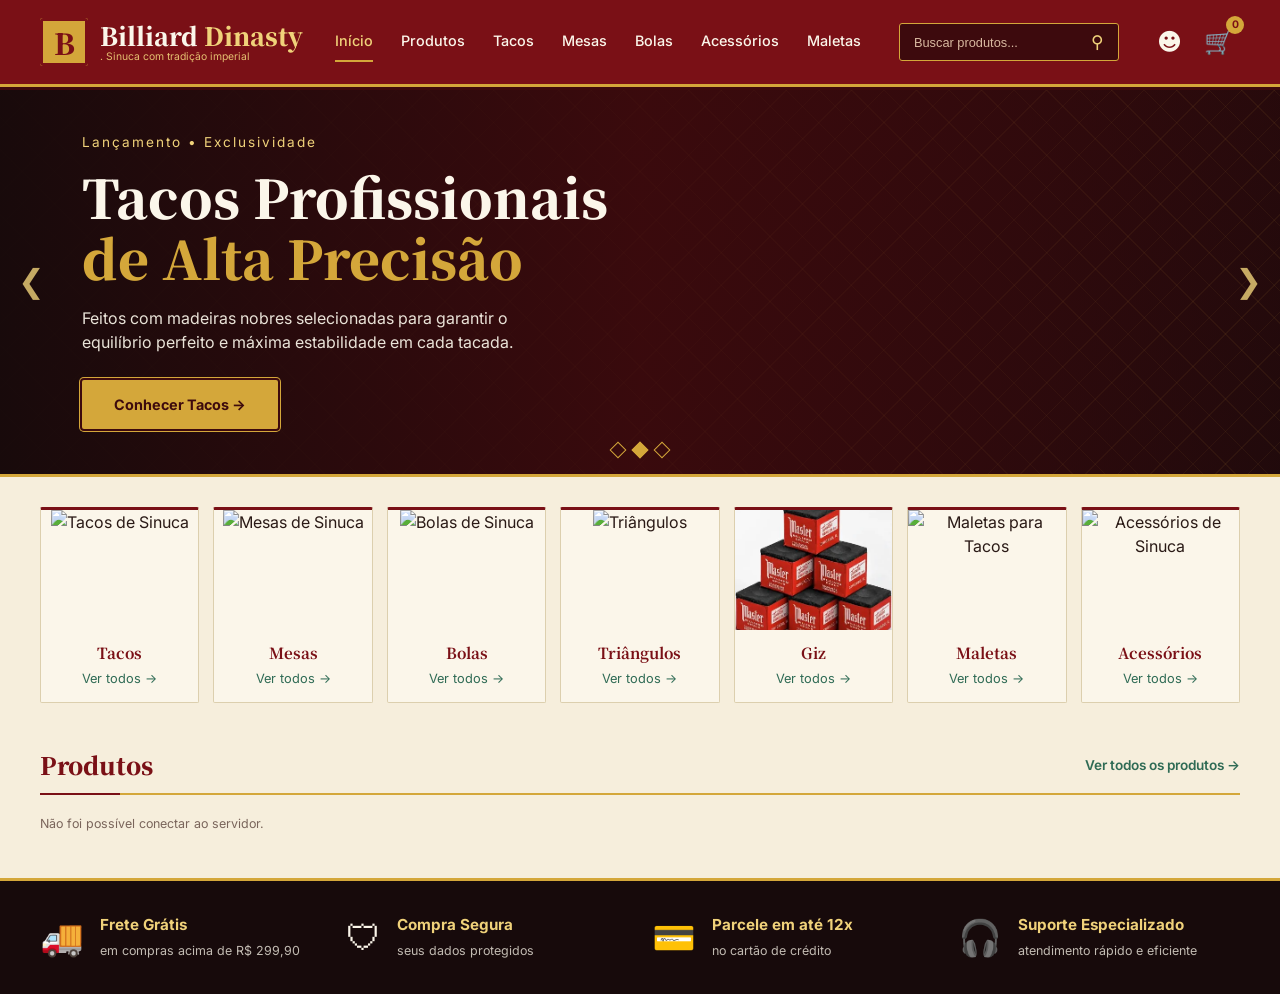
==== commit 81b05332: "mudei nome" ====
--- a/frontend/index.html
+++ b/frontend/index.html
@@ -187,7 +187,7 @@
     <!-- PRODUTOS DESTAQUES -->
     <section class="container destaques" id="destaques">
       <div class="section-head">
-        <h2>Produtos em destaque</h2>
+        <h2>Produtos</h2>
         <a href="produtos.html">Ver todos os produtos &rarr;</a>
       </div>
 
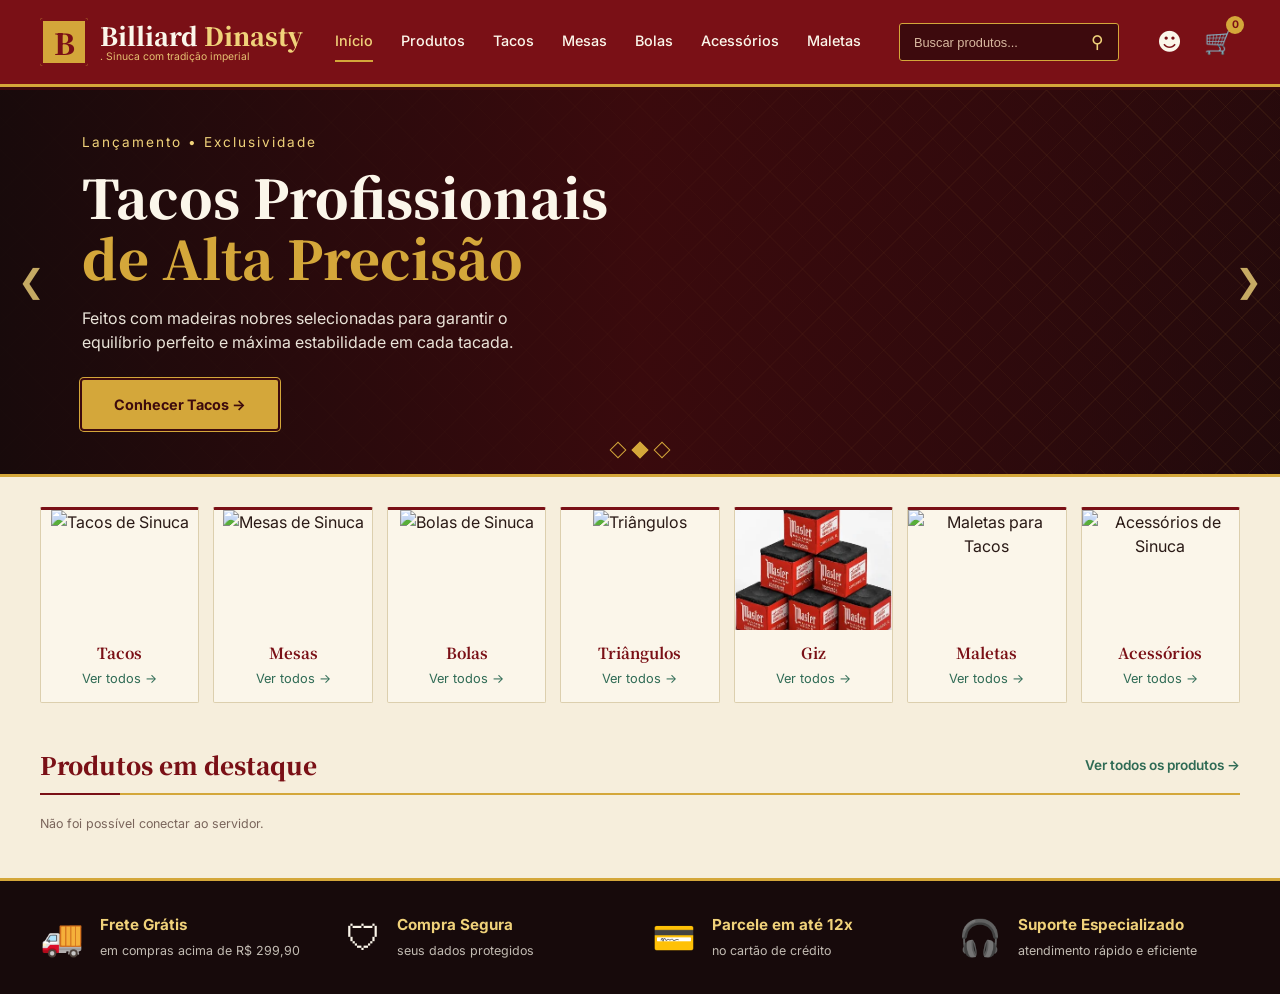
==== commit 7304372e: "Funcionalidade de carrinho aprimorada" ====
--- a/frontend/index.html
+++ b/frontend/index.html
@@ -187,7 +187,7 @@
     <!-- PRODUTOS DESTAQUES -->
     <section class="container destaques" id="destaques">
       <div class="section-head">
-        <h2>Produtos</h2>
+        <h2>Produtos em destaque</h2>
         <a href="produtos.html">Ver todos os produtos &rarr;</a>
       </div>
 
